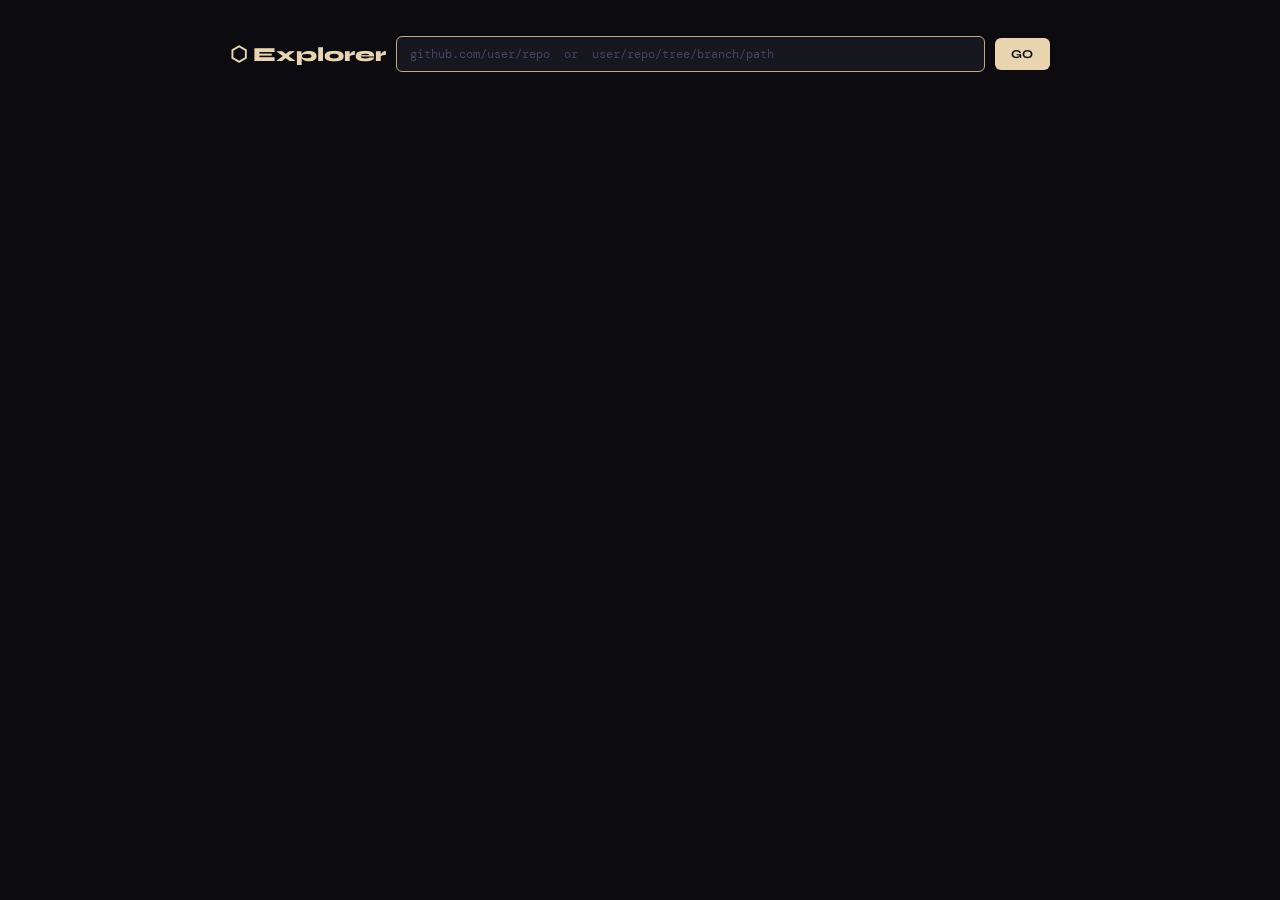
==== index.html @ 3793d656 "Add initial HTML structure for GitHub Explorer" ====
<!DOCTYPE html>
<html lang="en">
<head>
<meta charset="UTF-8">
<meta name="viewport" content="width=device-width, initial-scale=1.0">
<title>GitHub Explorer</title>
<link href="https://fonts.googleapis.com/css2?family=DM+Mono:wght@400;500&family=Syne:wght@700;800&display=swap" rel="stylesheet">
<style>
*,*::before,*::after{box-sizing:border-box;margin:0;padding:0}
:root{
  --bg:#0b0b10;--surface:#111118;--card:#17171f;--card-h:#1e1e2a;
  --border:#252535;--border-h:#454565;
  --accent:#e8d5b0;--accent2:#c4a882;
  --text:#f0ede8;--muted:#8a8799;--dim:#444460;
  --blue:#4a8fd4;--green:#5ab87a;--red:#d45a4a;--yellow:#d4a84a;--purple:#9a7ad4;--teal:#4ab8b8;
  --font-head:'Syne',sans-serif;--font-mono:'DM Mono',monospace;
}
body{background:var(--bg);color:var(--text);font-family:var(--font-mono);min-height:100vh;display:flex;flex-direction:column;align-items:center;padding:36px 16px 80px}
.wrap{width:100%;max-width:820px}

/* top bar */
.topbar{display:flex;align-items:center;gap:10px;margin-bottom:28px}
.logo{font-family:var(--font-head);font-size:20px;font-weight:800;color:var(--accent);white-space:nowrap}
.url-input{flex:1;background:var(--card);border:1px solid var(--border);color:var(--text);font-family:var(--font-mono);font-size:12px;padding:9px 13px;border-radius:6px;outline:none;transition:border-color .18s;min-width:0}
.url-input::placeholder{color:var(--dim)}
.url-input:focus{border-color:var(--accent2)}
.go-btn{background:var(--accent);color:#0b0b10;border:none;font-family:var(--font-head);font-size:12px;font-weight:700;letter-spacing:.05em;text-transform:uppercase;padding:9px 16px;border-radius:6px;cursor:pointer;white-space:nowrap;transition:background .15s,transform .1s;flex-shrink:0}
.go-btn:hover{background:var(--accent2)}
.go-btn:active{transform:scale(.97)}
.go-btn:disabled{opacity:.4;cursor:not-allowed;transform:none}

/* breadcrumb */
.breadcrumb{display:flex;align-items:center;flex-wrap:wrap;gap:2px;margin-bottom:16px;font-size:12px;color:var(--muted);min-height:22px}
.crumb{color:var(--muted);cursor:pointer;padding:2px 4px;border-radius:3px;transition:color .15s}
.crumb:hover{color:var(--accent)}
.crumb.active{color:var(--text);cursor:default;pointer-events:none}
.crumb-sep{color:var(--dim);padding:0 2px;user-select:none}

/* status */
.status{display:flex;align-items:center;gap:8px;font-size:12px;color:var(--muted);margin-bottom:14px;min-height:20px}
.dot{width:6px;height:6px;border-radius:50%;background:var(--dim);flex-shrink:0}
.dot.spin{background:var(--accent2);animation:pulse 1s infinite}
.dot.ok{background:var(--green)}
.dot.err{background:var(--red)}
@keyframes pulse{0%,100%{opacity:1}50%{opacity:.25}}

/* error */
.err-box{background:#1a0f0f;border:1px solid #4a1a1a;color:#e87878;border-radius:6px;padding:11px 14px;font-size:12px;margin-bottom:14px;display:none}
.err-box.show{display:block}

/* toolbar */
.toolbar{display:flex;align-items:center;justify-content:space-between;margin-bottom:10px}
.item-count{font-size:12px;color:var(--muted)}
.sort-wrap{display:flex;gap:6px}
.sort-btn{background:none;border:1px solid var(--border);color:var(--muted);font-family:var(--font-mono);font-size:11px;padding:4px 9px;border-radius:4px;cursor:pointer;transition:border-color .15s,color .15s}
.sort-btn.active{border-color:var(--border-h);color:var(--text)}
.sort-btn:hover{border-color:var(--border-h);color:var(--text)}

/* file list table */
.file-table{width:100%;border-collapse:collapse;font-size:13px}
.file-table thead tr{border-bottom:1px solid var(--border)}
.file-table th{text-align:left;font-size:11px;letter-spacing:.08em;text-transform:uppercase;color:var(--dim);padding:6px 10px 8px;font-weight:400}
.file-table th:last-child{text-align:right}
.file-table tbody tr{border-bottom:1px solid var(--border);transition:background .12s;cursor:pointer;animation:fadeUp .2s ease both}
.file-table tbody tr:last-child{border-bottom:none}
.file-table tbody tr:hover{background:var(--card-h)}
.file-table td{padding:9px 10px;vertical-align:middle}
.file-table td:last-child{text-align:right;white-space:nowrap}
@keyframes fadeUp{from{opacity:0;transform:translateY(4px)}to{opacity:1;transform:translateY(0)}}

/* icon cell */
.icon-cell{width:32px;padding-right:4px!important}
.ficon{width:22px;height:22px;border-radius:4px;display:flex;align-items:center;justify-content:center;flex-shrink:0;font-size:13px}

/* name cell */
.fname{font-size:13px;color:var(--text);white-space:nowrap;overflow:hidden;text-overflow:ellipsis;max-width:360px}
.fname.folder{color:var(--blue);font-weight:500}
.fsize{font-size:11px;color:var(--muted)}

/* actions */
.actions{display:flex;gap:5px;justify-content:flex-end}
.abtn{background:var(--surface);border:1px solid var(--border);color:var(--muted);font-family:var(--font-mono);font-size:11px;padding:4px 9px;border-radius:4px;cursor:pointer;text-decoration:none;display:inline-flex;align-items:center;gap:3px;transition:border-color .15s,color .15s;white-space:nowrap}
.abtn:hover{border-color:var(--border-h);color:var(--text)}
.abtn.dl{background:#1e1a0f;border-color:#4a3e20;color:var(--accent2)}
.abtn.dl:hover{border-color:var(--accent);color:var(--accent)}

/* empty */
.empty{text-align:center;padding:60px 0;color:var(--dim);font-size:13px}
.empty-icon{font-size:32px;margin-bottom:10px;opacity:.35}

/* viewer modal */
.modal-bg{position:fixed;inset:0;background:rgba(0,0,0,.82);display:flex;align-items:center;justify-content:center;z-index:1000;padding:20px}
.modal{background:var(--card);border:1px solid var(--border);border-radius:10px;width:100%;max-width:900px;height:90vh;display:flex;flex-direction:column;overflow:hidden}
.modal-head{display:flex;align-items:center;justify-content:space-between;padding:12px 16px;border-bottom:1px solid var(--border);flex-shrink:0;gap:12px}
.modal-title{font-size:13px;color:var(--text);white-space:nowrap;overflow:hidden;text-overflow:ellipsis;flex:1}
.modal-actions{display:flex;gap:6px;flex-shrink:0}
.close-btn{background:none;border:1px solid var(--border);color:var(--muted);font-family:var(--font-mono);font-size:18px;width:30px;height:30px;border-radius:4px;cursor:pointer;display:flex;align-items:center;justify-content:center;flex-shrink:0;transition:border-color .15s,color .15s;line-height:1}
.close-btn:hover{border-color:var(--border-h);color:var(--text)}
.modal-body{flex:1;overflow:auto;display:flex;flex-direction:column;min-height:0}
.modal-body iframe{width:100%;height:100%;border:none;flex:1}
.modal-body img{max-width:100%;max-height:100%;object-fit:contain;display:block;margin:auto;padding:16px}
.modal-body pre{padding:20px;font-size:12px;line-height:1.6;color:var(--text);white-space:pre-wrap;word-break:break-word;overflow:auto;flex:1}
.modal-loading{display:flex;align-items:center;justify-content:center;flex:1;color:var(--muted);font-size:13px;gap:8px}

/* table container with border */
.table-wrap{border:1px solid var(--border);border-radius:8px;overflow:hidden;background:var(--card)}

@media(max-width:540px){
  .topbar{flex-wrap:wrap}
  .fname{max-width:180px}
  .fsize{display:none}
  .actions .abtn:not(.dl){display:none}
}
</style>
</head>
<body>
<div class="wrap">

  <!-- top bar -->
  <div class="topbar">
    <div class="logo">⬡ Explorer</div>
    <input class="url-input" id="url-input" type="text" placeholder="github.com/user/repo  or  user/repo/tree/branch/path" spellcheck="false" autocomplete="off"/>
    <button class="go-btn" id="go-btn" onclick="goUrl()">Go</button>
  </div>

  <!-- breadcrumb -->
  <div class="breadcrumb" id="breadcrumb"></div>

  <!-- status -->
  <div class="status" id="status" style="display:none">
    <div class="dot spin" id="dot"></div>
    <span id="status-txt"></span>
  </div>

  <!-- error -->
  <div class="err-box" id="err-box"></div>

  <!-- toolbar -->
  <div class="toolbar" id="toolbar" style="display:none">
    <div class="item-count" id="item-count"></div>
    <div class="sort-wrap">
      <button class="sort-btn active" id="sort-name" onclick="sortBy('name')">Name</button>
      <button class="sort-btn" id="sort-size" onclick="sortBy('size')">Size</button>
      <button class="sort-btn" id="sort-type" onclick="sortBy('type')">Type</button>
    </div>
  </div>

  <!-- file list -->
  <div class="table-wrap" id="table-wrap" style="display:none">
    <table class="file-table">
      <thead><tr>
        <th class="icon-cell"></th>
        <th>Name</th>
        <th>Size</th>
        <th>Actions</th>
      </tr></thead>
      <tbody id="file-tbody"></tbody>
    </table>
    <div class="empty" id="empty" style="display:none">
      <div class="empty-icon">📂</div>
      <div>This directory is empty.</div>
    </div>
  </div>
</div>

<!-- viewer modal -->
<div class="modal-bg" id="modal" style="display:none" onclick="closeModal(event)">
  <div class="modal">
    <div class="modal-head">
      <div class="modal-title" id="modal-title"></div>
      <div class="modal-actions">
        <a class="abtn dl" id="modal-dl" href="#" target="_blank" rel="noopener" download>↓ Download</a>
        <button class="close-btn" onclick="closeModalDirect()">×</button>
      </div>
    </div>
    <div class="modal-body" id="modal-body">
      <div class="modal-loading"><span>Loading…</span></div>
    </div>
  </div>
</div>

<script>
// ── state ──────────────────────────────────────────────────────────────────
let state = { owner:'', repo:'', branch:'HEAD', path:'' };
let allItems = [];
let sortKey = 'name';
let sortDir = 1; // 1=asc -1=desc

// ── file type helpers ──────────────────────────────────────────────────────
const EXT = {
  pdf:  { label:'PDF',   color:'#d45a4a', bg:'#200f0f', border:'#5a2020', icon:'📄' },
  jpg:  { label:'IMG',   color:'#d4a84a', bg:'#1e1700', border:'#4a3800', icon:'🖼️' },
  jpeg: { label:'IMG',   color:'#d4a84a', bg:'#1e1700', border:'#4a3800', icon:'🖼️' },
  png:  { label:'IMG',   color:'#d4a84a', bg:'#1e1700', border:'#4a3800', icon:'🖼️' },
  gif:  { label:'IMG',   color:'#d4a84a', bg:'#1e1700', border:'#4a3800', icon:'🖼️' },
  webp: { label:'IMG',   color:'#d4a84a', bg:'#1e1700', border:'#4a3800', icon:'🖼️' },
  svg:  { label:'SVG',   color:'#9a7ad4', bg:'#130f1e', border:'#3a2860', icon:'🎨' },
  html: { label:'HTML',  color:'#d45a4a', bg:'#200f0f', border:'#5a2020', icon:'🌐' },
  htm:  { label:'HTML',  color:'#d45a4a', bg:'#200f0f', border:'#5a2020', icon:'🌐' },
  txt:  { label:'TXT',   color:'#8a8799', bg:'#111118', border:'#2a2a3a', icon:'📝' },
  md:   { label:'MD',    color:'#5ab87a', bg:'#0f1a12', border:'#204a28', icon:'📝' },
  json: { label:'JSON',  color:'#d4a84a', bg:'#1e1700', border:'#4a3800', icon:'{ }' },
  js:   { label:'JS',    color:'#d4a84a', bg:'#1e1700', border:'#4a3800', icon:'JS'  },
  css:  { label:'CSS',   color:'#4a8fd4', bg:'#0f1520', border:'#1e3a5a', icon:'CSS' },
  py:   { label:'PY',    color:'#4ab8b8', bg:'#0f1a1a', border:'#1e4a4a', icon:'🐍' },
  mp4:  { label:'VIDEO', color:'#9a7ad4', bg:'#130f1e', border:'#3a2860', icon:'🎬' },
  mp3:  { label:'AUDIO', color:'#9a7ad4', bg:'#130f1e', border:'#3a2860', icon:'🎵' },
};

function getExt(name) { return (name.split('.').pop() || '').toLowerCase(); }

function fileInfo(name) {
  const ext = getExt(name);
  return EXT[ext] || { label: ext.toUpperCase() || 'FILE', color:'#8a8799', bg:'#111118', border:'#2a2a3a', icon:'📄' };
}

function canView(name) {
  const e = getExt(name);
  return ['pdf','jpg','jpeg','png','gif','webp','svg','html','htm','txt','md','json','js','css','py','ts','xml','csv'].includes(e);
}

function isImage(name) { return ['jpg','jpeg','png','gif','webp','svg'].includes(getExt(name)); }
function isText(name) { return ['txt','md','json','js','css','py','ts','xml','csv','sh','yaml','yml','toml','ini','env'].includes(getExt(name)); }
function isPdf(name) { return getExt(name) === 'pdf'; }
function isHtml(name) { return ['html','htm'].includes(getExt(name)); }

function fmt(bytes) {
  if (!bytes) return '—';
  if (bytes < 1024) return bytes + ' B';
  if (bytes < 1048576) return (bytes/1024).toFixed(1) + ' KB';
  return (bytes/1048576).toFixed(2) + ' MB';
}

// ── URL parsing ────────────────────────────────────────────────────────────
function parseUrl(input) {
  if (!input) return null;
  input = input.trim().replace(/\/$/, '');
  const clean = input
    .replace(/^https?:\/\/(www\.)?github\.com\//, '')
    .replace(/^github\.com\//, '');
  const treeM = clean.match(/^([^/]+)\/([^/]+)\/tree\/([^/]+)\/?(.*)$/);
  if (treeM) return { owner:treeM[1], repo:treeM[2], branch:treeM[3], path:treeM[4]||'' };
  const simM = clean.match(/^([^/]+)\/([^/]+)$/);
  if (simM) return { owner:simM[1], repo:simM[2], branch:'HEAD', path:'' };
  return null;
}

function autoDetect() {
  const loc = window.location;
  const ghio = loc.hostname.match(/^([^.]+)\.github\.io$/);
  if (ghio) {
    const owner = ghio[1];
    const parts = loc.pathname.replace(/^\//, '').split('/');
    const repo = parts[0] || '';
    const dirParts = parts.slice(1, -1);
    return { owner, repo, branch:'HEAD', path: dirParts.join('/') };
  }
  if (loc.hostname === 'raw.githubusercontent.com') {
    const parts = loc.pathname.replace(/^\//, '').split('/');
    return { owner:parts[0], repo:parts[1], branch:parts[2], path: parts.slice(3,-1).join('/') };
  }
  return null;
}

// ── status helpers ─────────────────────────────────────────────────────────
function setStatus(state_, txt) {
  const s = document.getElementById('status');
  s.style.display = 'flex';
  document.getElementById('dot').className = 'dot ' + state_;
  document.getElementById('status-txt').textContent = txt;
}
function hideStatus() { document.getElementById('status').style.display = 'none'; }
function showErr(msg) { const b=document.getElementById('err-box'); b.textContent=msg; b.classList.add('show'); }
function clearErr() { document.getElementById('err-box').classList.remove('show'); }

// ── breadcrumb ─────────────────────────────────────────────────────────────
function renderBreadcrumb() {
  const bc = document.getElementById('breadcrumb');
  bc.innerHTML = '';
  const parts = [];
  // root
  parts.push({ label: state.owner + '/' + state.repo, path: '' });
  if (state.path) {
    const segs = state.path.split('/').filter(Boolean);
    let built = '';
    segs.forEach(seg => {
      built = built ? built + '/' + seg : seg;
      parts.push({ label: seg, path: built });
    });
  }
  parts.forEach((p, i) => {
    const span = document.createElement('span');
    span.textContent = p.label;
    if (i === parts.length - 1) {
      span.className = 'crumb active';
    } else {
      span.className = 'crumb';
      span.onclick = () => navigate(p.path);
    }
    bc.appendChild(span);
    if (i < parts.length - 1) {
      const sep = document.createElement('span');
      sep.className = 'crumb-sep';
      sep.textContent = '/';
      bc.appendChild(sep);
    }
  });
}

// ── sorting ────────────────────────────────────────────────────────────────
function sortBy(key) {
  if (sortKey === key) sortDir *= -1;
  else { sortKey = key; sortDir = 1; }
  ['name','size','type'].forEach(k => {
    document.getElementById('sort-'+k).classList.toggle('active', k === key);
  });
  renderItems();
}

function sortedItems() {
  return [...allItems].sort((a, b) => {
    // folders always first
    if (a.type !== b.type) return a.type === 'dir' ? -1 : 1;
    if (sortKey === 'name') return sortDir * a.name.localeCompare(b.name);
    if (sortKey === 'size') return sortDir * ((a.size||0) - (b.size||0));
    if (sortKey === 'type') {
      const ea = a.type === 'dir' ? '' : getExt(a.name);
      const eb = b.type === 'dir' ? '' : getExt(b.name);
      return sortDir * ea.localeCompare(eb);
    }
    return 0;
  });
}

// ── render items ───────────────────────────────────────────────────────────
function renderItems() {
  const tbody = document.getElementById('file-tbody');
  tbody.innerHTML = '';
  const items = sortedItems();

  document.getElementById('item-count').textContent =
    items.length + ' item' + (items.length !== 1 ? 's' : '');

  if (items.length === 0) {
    document.getElementById('empty').style.display = 'block';
    return;
  }
  document.getElementById('empty').style.display = 'none';

  // "go up" row
  if (state.path) {
    const upParts = state.path.split('/').filter(Boolean);
    upParts.pop();
    const upPath = upParts.join('/');
    const tr = document.createElement('tr');
    tr.style.animationDelay = '0ms';
    tr.innerHTML = `
      <td class="icon-cell"><div class="ficon" style="font-size:16px">⬆️</div></td>
      <td><div class="fname folder">..</div></td>
      <td><span class="fsize">Parent folder</span></td>
      <td></td>
    `;
    tr.onclick = () => navigate(upPath);
    tbody.appendChild(tr);
  }

  items.forEach((item, i) => {
    const tr = document.createElement('tr');
    tr.style.animationDelay = (i * 20) + 'ms';

    if (item.type === 'dir') {
      tr.innerHTML = `
        <td class="icon-cell"><div class="ficon" style="font-size:18px">📁</div></td>
        <td><div class="fname folder" title="${item.name}">${item.name}</div></td>
        <td><span class="fsize">Folder</span></td>
        <td><div class="actions"><span class="abtn">Open →</span></div></td>
      `;
      tr.onclick = () => navigate(item.path);
    } else {
      const info = fileInfo(item.name);
      const viewable = canView(item.name);
      const rawUrl = item.download_url || '';

      tr.innerHTML = `
        <td class="icon-cell">
          <div class="ficon" style="background:${info.bg};border:1px solid ${info.border};font-size:11px;color:${info.color};font-family:var(--font-mono);font-weight:500">
            ${info.label.length <= 3 ? info.label : info.icon}
          </div>
        </td>
        <td><div class="fname" title="${item.name}">${item.name}</div></td>
        <td><span class="fsize">${fmt(item.size)}</span></td>
        <td>
          <div class="actions">
            ${viewable ? `<button class="abtn" onclick="openViewer(event, '${escQ(item.name)}', '${escQ(rawUrl)}')">View</button>` : ''}
            ${rawUrl ? `<a class="abtn dl" href="${rawUrl}" download target="_blank" rel="noopener" onclick="event.stopPropagation()">↓</a>` : ''}
          </div>
        </td>
      `;
      if (item.type === 'file') {
        tr.onclick = (e) => {
          if (e.target.closest('.abtn')) return;
          if (viewable) openViewer(e, item.name, rawUrl);
        };
      }
    }
    tbody.appendChild(tr);
  });
}

function escQ(s) { return (s||'').replace(/'/g, "\\'"); }

// ── navigate ───────────────────────────────────────────────────────────────
function navigate(newPath) {
  state.path = newPath;
  loadDir();
}

// ── load directory ─────────────────────────────────────────────────────────
async function loadDir() {
  clearErr();
  document.getElementById('table-wrap').style.display = 'none';
  document.getElementById('toolbar').style.display = 'none';

  renderBreadcrumb();
  setStatus('spin', 'Loading…');

  // update URL input to reflect current path
  const displayUrl = state.path
    ? `github.com/${state.owner}/${state.repo}/tree/${state.branch}/${state.path}`
    : `github.com/${state.owner}/${state.repo}`;
  document.getElementById('url-input').value = displayUrl;
  document.title = (state.path || state.repo) + ' — GitHub Explorer';

  const apiPath = state.path || '';
  const url = `https://api.github.com/repos/${state.owner}/${state.repo}/contents/${apiPath}?ref=${state.branch}`;

  try {
    const res = await fetch(url, { headers:{ Accept:'application/vnd.github.v3+json' } });
    if (!res.ok) {
      if (res.status === 404) throw new Error('Not found. Make sure the repo is public and the path exists.');
      if (res.status === 403) throw new Error('GitHub API rate limit hit. Wait a minute and try again.');
      throw new Error('GitHub API error: ' + res.status);
    }
    const data = await res.json();
    allItems = Array.isArray(data) ? data : [data];

    const dirs = allItems.filter(x => x.type === 'dir').length;
    const files = allItems.filter(x => x.type === 'file').length;
    setStatus('ok', `${dirs} folder${dirs!==1?'s':''}, ${files} file${files!==1?'s':''}`);

    document.getElementById('toolbar').style.display = 'flex';
    document.getElementById('table-wrap').style.display = 'block';
    renderItems();
  } catch(err) {
    setStatus('err', 'Failed to load.');
    showErr(err.message);
  }
}

// ── viewer modal ───────────────────────────────────────────────────────────
async function openViewer(e, name, rawUrl) {
  if (e) e.stopPropagation();
  const modal = document.getElementById('modal');
  const body = document.getElementById('modal-body');
  document.getElementById('modal-title').textContent = name;
  document.getElementById('modal-dl').href = rawUrl;
  body.innerHTML = '<div class="modal-loading"><span>Loading…</span></div>';
  modal.style.display = 'flex';
  document.body.style.overflow = 'hidden';

  if (isPdf(name)) {
    body.innerHTML = `<iframe src="https://docs.google.com/viewer?url=${encodeURIComponent(rawUrl)}&embedded=true" allowfullscreen></iframe>`;
  } else if (isImage(name)) {
    body.innerHTML = `<img src="${rawUrl}" alt="${name}" onerror="this.alt='Failed to load image'"/>`;
  } else if (isHtml(name)) {
    body.innerHTML = `<iframe src="${rawUrl}" sandbox="allow-scripts allow-same-origin"></iframe>`;
  } else if (isText(name)) {
    try {
      const res = await fetch(rawUrl);
      if (!res.ok) throw new Error('Failed');
      const text = await res.text();
      const pre = document.createElement('pre');
      pre.textContent = text;
      body.innerHTML = '';
      body.appendChild(pre);
    } catch {
      body.innerHTML = `<div class="modal-loading">Failed to load file content.</div>`;
    }
  } else {
    body.innerHTML = `<div class="modal-loading">Preview not available for this file type.</div>`;
  }
}

function closeModal(e) {
  if (e.target === document.getElementById('modal')) closeModalDirect();
}
function closeModalDirect() {
  document.getElementById('modal').style.display = 'none';
  document.getElementById('modal-body').innerHTML = '';
  document.body.style.overflow = '';
}
document.addEventListener('keydown', e => { if (e.key === 'Escape') closeModalDirect(); });

// ── go button / input ──────────────────────────────────────────────────────
function goUrl() {
  const input = document.getElementById('url-input').value.trim();
  const parsed = parseUrl(input);
  if (!parsed) { clearErr(); showErr('Could not parse URL. Try: github.com/user/repo or github.com/user/repo/tree/branch/path'); return; }
  state = parsed;
  loadDir();
}
document.getElementById('url-input').addEventListener('keydown', e => { if (e.key === 'Enter') goUrl(); });

// ── boot ───────────────────────────────────────────────────────────────────
(function boot() {
  const auto = autoDetect();
  if (auto) {
    state = auto;
    loadDir();
  } else {
    // just show the input bar ready to type
    document.getElementById('url-input').focus();
  }
})();
</script>
</body>
</html>
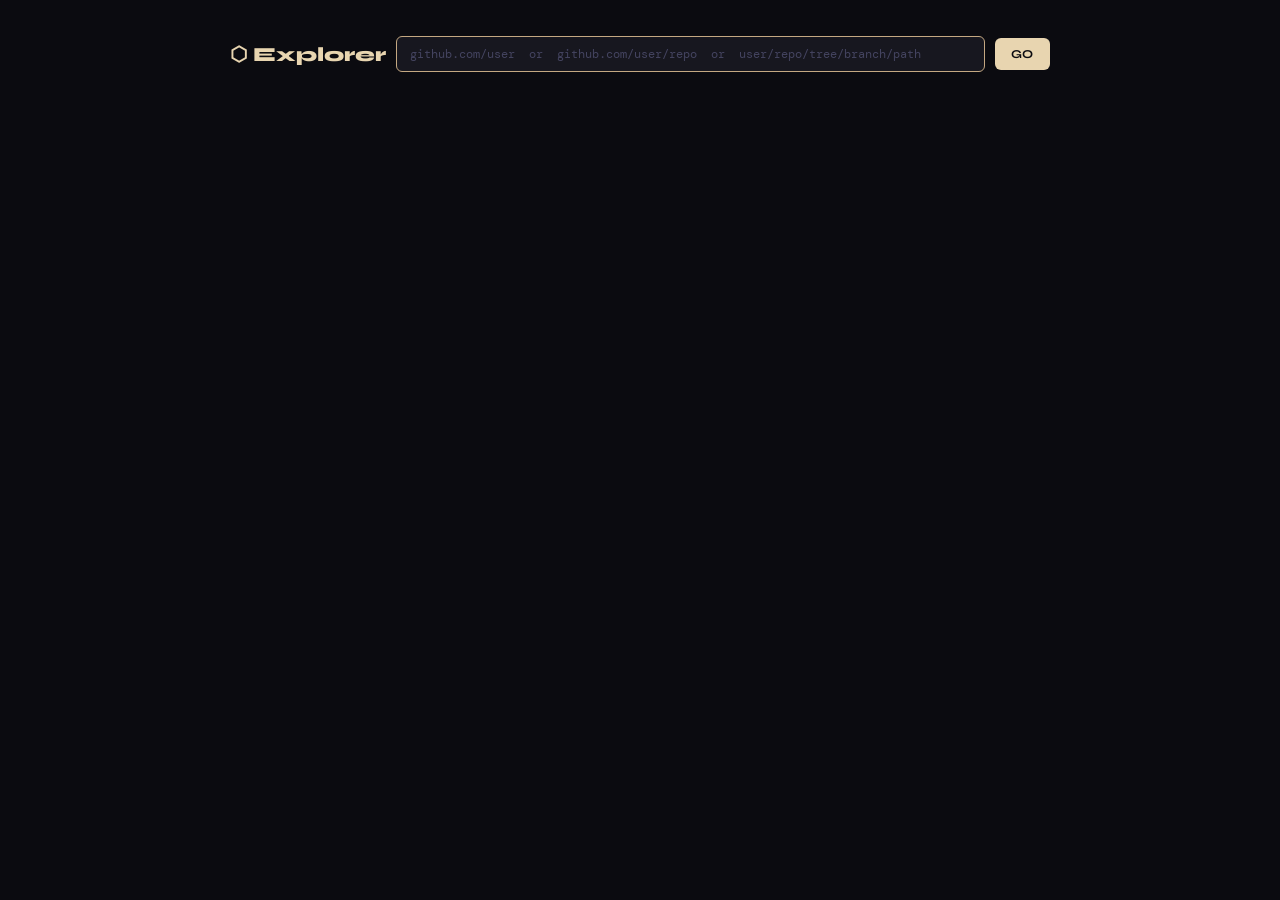
==== commit acf28d51: "Update URL input placeholder and state management" ====
--- a/index.html
+++ b/index.html
@@ -119,7 +119,7 @@
   <!-- top bar -->
   <div class="topbar">
     <div class="logo">⬡ Explorer</div>
-    <input class="url-input" id="url-input" type="text" placeholder="github.com/user/repo  or  user/repo/tree/branch/path" spellcheck="false" autocomplete="off"/>
+    <input class="url-input" id="url-input" type="text" placeholder="github.com/user  or  github.com/user/repo  or  user/repo/tree/branch/path" spellcheck="false" autocomplete="off"/>
     <button class="go-btn" id="go-btn" onclick="goUrl()">Go</button>
   </div>
 
@@ -169,6 +169,7 @@
     <div class="modal-head">
       <div class="modal-title" id="modal-title"></div>
       <div class="modal-actions">
+        <a class="abtn" id="modal-newtab" href="#" target="_blank" rel="noopener" style="display:none">↗ Open</a>
         <a class="abtn dl" id="modal-dl" href="#" target="_blank" rel="noopener" download>↓ Download</a>
         <button class="close-btn" onclick="closeModalDirect()">×</button>
       </div>
@@ -181,7 +182,8 @@
 
 <script>
 // ── state ──────────────────────────────────────────────────────────────────
-let state = { owner:'', repo:'', branch:'HEAD', path:'' };
+// mode: 'user' = listing repos for an owner, 'repo' = browsing a repo
+let state = { mode:'repo', owner:'', repo:'', branch:'HEAD', path:'' };
 let allItems = [];
 let sortKey = 'name';
 let sortDir = 1; // 1=asc -1=desc
@@ -239,9 +241,11 @@
     .replace(/^https?:\/\/(www\.)?github\.com\//, '')
     .replace(/^github\.com\//, '');
   const treeM = clean.match(/^([^/]+)\/([^/]+)\/tree\/([^/]+)\/?(.*)$/);
-  if (treeM) return { owner:treeM[1], repo:treeM[2], branch:treeM[3], path:treeM[4]||'' };
-  const simM = clean.match(/^([^/]+)\/([^/]+)$/);
-  if (simM) return { owner:simM[1], repo:simM[2], branch:'HEAD', path:'' };
+  if (treeM) return { mode:'repo', owner:treeM[1], repo:treeM[2], branch:treeM[3], path:treeM[4]||'' };
+  const repoM = clean.match(/^([^/]+)\/([^/]+)$/);
+  if (repoM) return { mode:'repo', owner:repoM[1], repo:repoM[2], branch:'HEAD', path:'' };
+  const userM = clean.match(/^([^/]+)$/);
+  if (userM) return { mode:'user', owner:userM[1], repo:'', branch:'HEAD', path:'' };
   return null;
 }
 
@@ -278,16 +282,24 @@
   const bc = document.getElementById('breadcrumb');
   bc.innerHTML = '';
   const parts = [];
-  // root
-  parts.push({ label: state.owner + '/' + state.repo, path: '' });
-  if (state.path) {
-    const segs = state.path.split('/').filter(Boolean);
-    let built = '';
-    segs.forEach(seg => {
-      built = built ? built + '/' + seg : seg;
-      parts.push({ label: seg, path: built });
-    });
-  }
+
+  // owner crumb — always clickable (goes to user repos view)
+  parts.push({ label: state.owner, action: () => loadUser() });
+
+  if (state.mode === 'repo') {
+    // repo crumb
+    parts.push({ label: state.repo, action: () => { state.path = ''; loadDir(); } });
+    if (state.path) {
+      const segs = state.path.split('/').filter(Boolean);
+      let built = '';
+      segs.forEach(seg => {
+        built = built ? built + '/' + seg : seg;
+        const p = built;
+        parts.push({ label: seg, action: () => navigate(p) });
+      });
+    }
+  }
+
   parts.forEach((p, i) => {
     const span = document.createElement('span');
     span.textContent = p.label;
@@ -295,7 +307,7 @@
       span.className = 'crumb active';
     } else {
       span.className = 'crumb';
-      span.onclick = () => navigate(p.path);
+      span.onclick = p.action;
     }
     bc.appendChild(span);
     if (i < parts.length - 1) {
@@ -318,6 +330,14 @@
 }
 
 function sortedItems() {
+  if (state.mode === 'user') {
+    return [...allItems].sort((a, b) => {
+      if (sortKey === 'name') return sortDir * a.name.localeCompare(b.name);
+      if (sortKey === 'size') return sortDir * ((a.stargazers_count||0) - (b.stargazers_count||0));
+      if (sortKey === 'type') return sortDir * (a.language||'').localeCompare(b.language||'');
+      return 0;
+    });
+  }
   return [...allItems].sort((a, b) => {
     // folders always first
     if (a.type !== b.type) return a.type === 'dir' ? -1 : 1;
@@ -348,7 +368,10 @@
   document.getElementById('empty').style.display = 'none';
 
   // "go up" row
-  if (state.path) {
+  if (state.mode === 'user') {
+    // no up row at user level
+  } else if (state.path) {
+    // go up within repo
     const upParts = state.path.split('/').filter(Boolean);
     upParts.pop();
     const upPath = upParts.join('/');
@@ -362,13 +385,36 @@
     `;
     tr.onclick = () => navigate(upPath);
     tbody.appendChild(tr);
+  } else {
+    // at repo root — go up to user repos
+    const tr = document.createElement('tr');
+    tr.style.animationDelay = '0ms';
+    tr.innerHTML = `
+      <td class="icon-cell"><div class="ficon" style="font-size:16px">⬆️</div></td>
+      <td><div class="fname folder">..</div></td>
+      <td><span class="fsize">${state.owner}</span></td>
+      <td></td>
+    `;
+    tr.onclick = () => loadUser();
+    tbody.appendChild(tr);
   }
 
   items.forEach((item, i) => {
     const tr = document.createElement('tr');
     tr.style.animationDelay = (i * 20) + 'ms';
 
-    if (item.type === 'dir') {
+    if (state.mode === 'user') {
+      // repo listing row
+      const desc = item.description ? `<span class="fsize" style="display:block;margin-top:2px;white-space:normal;max-width:340px">${item.description}</span>` : '';
+      const lang = item.language ? `<span class="fsize">${item.language}</span>` : '<span class="fsize">—</span>';
+      tr.innerHTML = `
+        <td class="icon-cell"><div class="ficon" style="font-size:18px">${item.fork ? '🍴' : '📦'}</div></td>
+        <td><div class="fname folder" title="${item.name}">${item.name}</div>${desc}</td>
+        <td>${lang}</td>
+        <td><div class="actions"><span class="abtn">Open →</span></div></td>
+      `;
+      tr.onclick = () => openRepo(item.name, item.default_branch || 'HEAD');
+    } else if (item.type === 'dir') {
       tr.innerHTML = `
         <td class="icon-cell"><div class="ficon" style="font-size:18px">📁</div></td>
         <td><div class="fname folder" title="${item.name}">${item.name}</div></td>
@@ -415,6 +461,50 @@
   loadDir();
 }
 
+function openRepo(repoName, branch) {
+  state.mode = 'repo';
+  state.repo = repoName;
+  state.branch = branch || 'HEAD';
+  state.path = '';
+  loadDir();
+}
+
+// ── load user repos ─────────────────────────────────────────────────────────
+async function loadUser() {
+  clearErr();
+  document.getElementById('table-wrap').style.display = 'none';
+  document.getElementById('toolbar').style.display = 'none';
+
+  state.mode = 'user';
+  state.repo = '';
+  state.path = '';
+
+  renderBreadcrumb();
+  setStatus('spin', 'Loading repos…');
+
+  document.getElementById('url-input').value = `github.com/${state.owner}`;
+  document.title = state.owner + ' — GitHub Explorer';
+
+  try {
+    const res = await fetch(`https://api.github.com/users/${state.owner}/repos?per_page=100&sort=updated`, {
+      headers: { Accept: 'application/vnd.github.v3+json' }
+    });
+    if (!res.ok) {
+      if (res.status === 404) throw new Error('User not found.');
+      if (res.status === 403) throw new Error('GitHub API rate limit hit. Wait a minute and try again.');
+      throw new Error('GitHub API error: ' + res.status);
+    }
+    allItems = await res.json();
+    setStatus('ok', `${allItems.length} repositor${allItems.length !== 1 ? 'ies' : 'y'}`);
+    document.getElementById('toolbar').style.display = 'flex';
+    document.getElementById('table-wrap').style.display = 'block';
+    renderItems();
+  } catch(err) {
+    setStatus('err', 'Failed to load.');
+    showErr(err.message);
+  }
+}
+
 // ── load directory ─────────────────────────────────────────────────────────
 async function loadDir() {
   clearErr();
@@ -462,8 +552,13 @@
   if (e) e.stopPropagation();
   const modal = document.getElementById('modal');
   const body = document.getElementById('modal-body');
+  const newTabBtn = document.getElementById('modal-newtab');
   document.getElementById('modal-title').textContent = name;
   document.getElementById('modal-dl').href = rawUrl;
+  const filePath = state.path ? state.path + '/' + name : name;
+  const ghPagesUrl = `https://${state.owner}.github.io/${state.repo}/${filePath}`;
+  newTabBtn.href = ghPagesUrl;
+  newTabBtn.style.display = 'inline-flex';
   body.innerHTML = '<div class="modal-loading"><span>Loading…</span></div>';
   modal.style.display = 'flex';
   document.body.style.overflow = 'hidden';
@@ -472,9 +567,7 @@
     body.innerHTML = `<iframe src="https://docs.google.com/viewer?url=${encodeURIComponent(rawUrl)}&embedded=true" allowfullscreen></iframe>`;
   } else if (isImage(name)) {
     body.innerHTML = `<img src="${rawUrl}" alt="${name}" onerror="this.alt='Failed to load image'"/>`;
-  } else if (isHtml(name)) {
-    body.innerHTML = `<iframe src="${rawUrl}" sandbox="allow-scripts allow-same-origin"></iframe>`;
-  } else if (isText(name)) {
+  } else if (isHtml(name) || isText(name)) {
     try {
       const res = await fetch(rawUrl);
       if (!res.ok) throw new Error('Failed');
@@ -505,9 +598,10 @@
 function goUrl() {
   const input = document.getElementById('url-input').value.trim();
   const parsed = parseUrl(input);
-  if (!parsed) { clearErr(); showErr('Could not parse URL. Try: github.com/user/repo or github.com/user/repo/tree/branch/path'); return; }
+  if (!parsed) { clearErr(); showErr('Could not parse URL. Try: github.com/user  or  github.com/user/repo'); return; }
   state = parsed;
-  loadDir();
+  if (state.mode === 'user') loadUser();
+  else loadDir();
 }
 document.getElementById('url-input').addEventListener('keydown', e => { if (e.key === 'Enter') goUrl(); });
 
